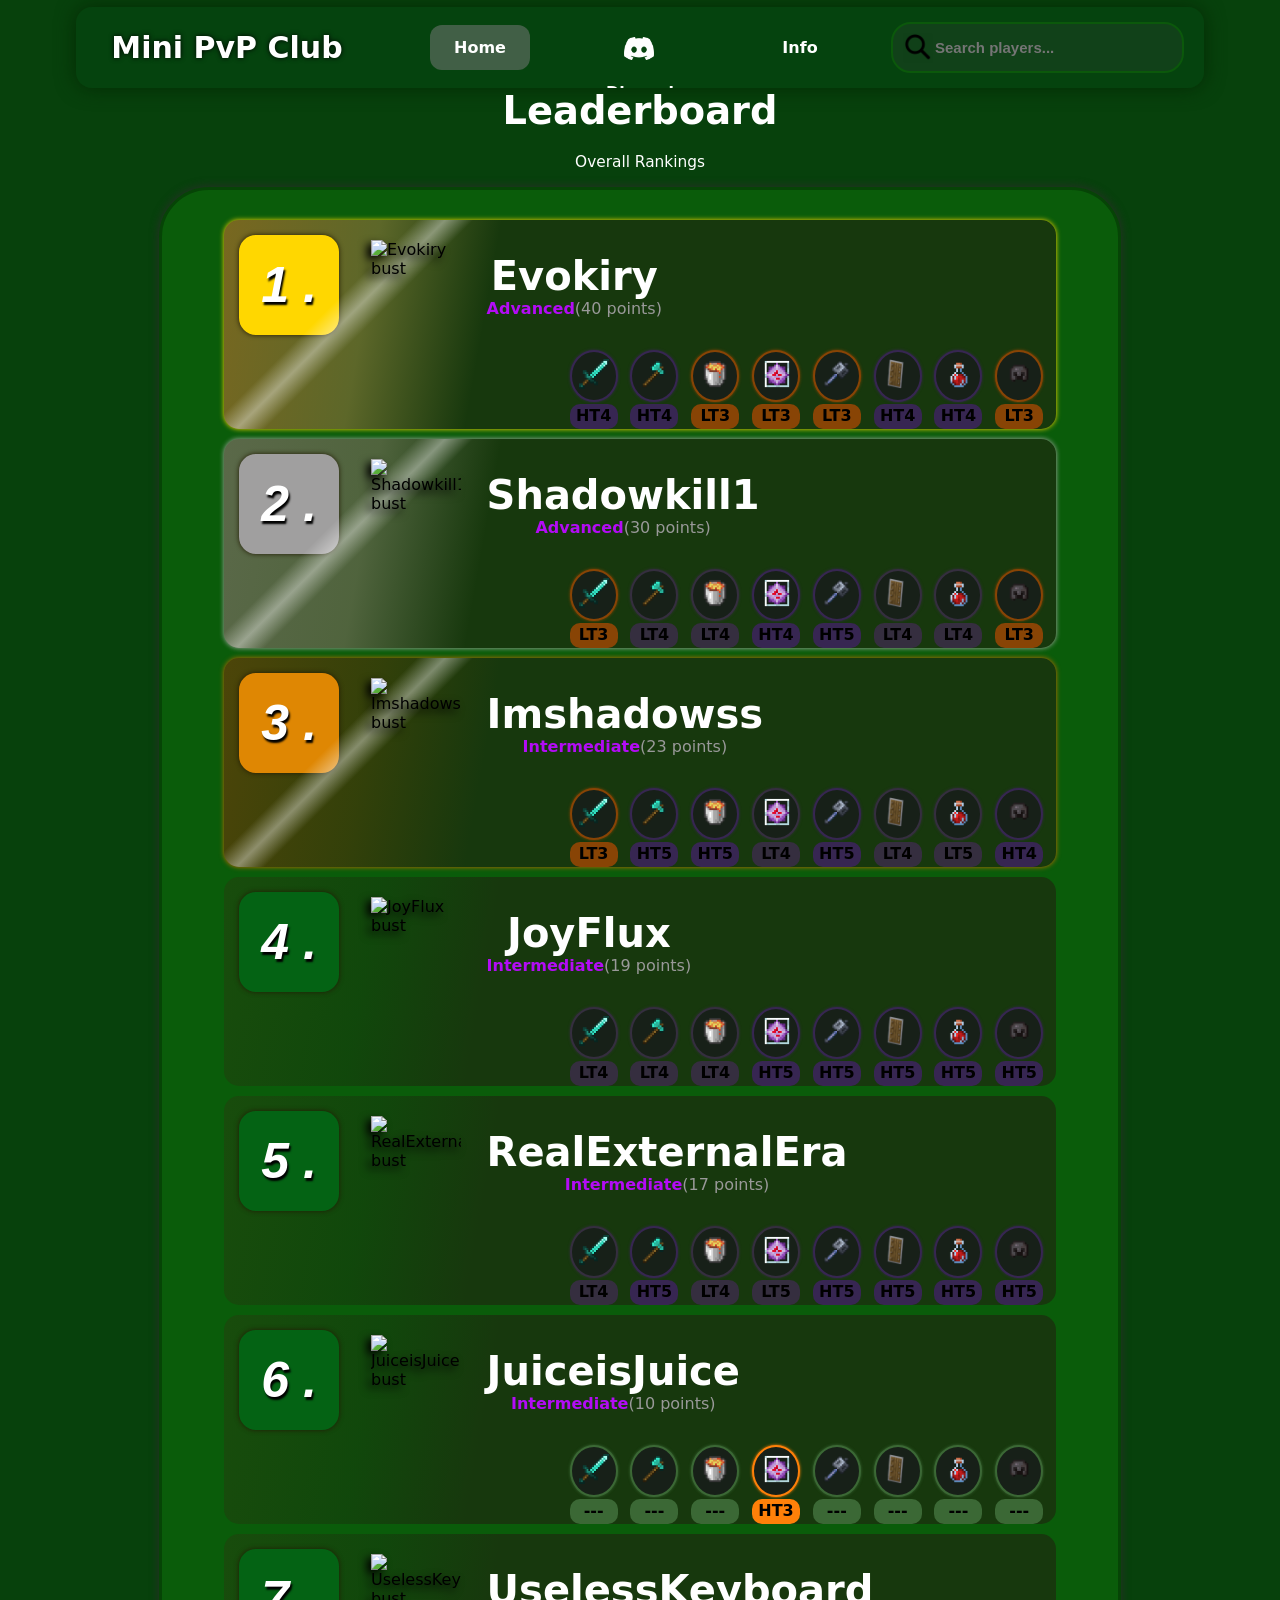
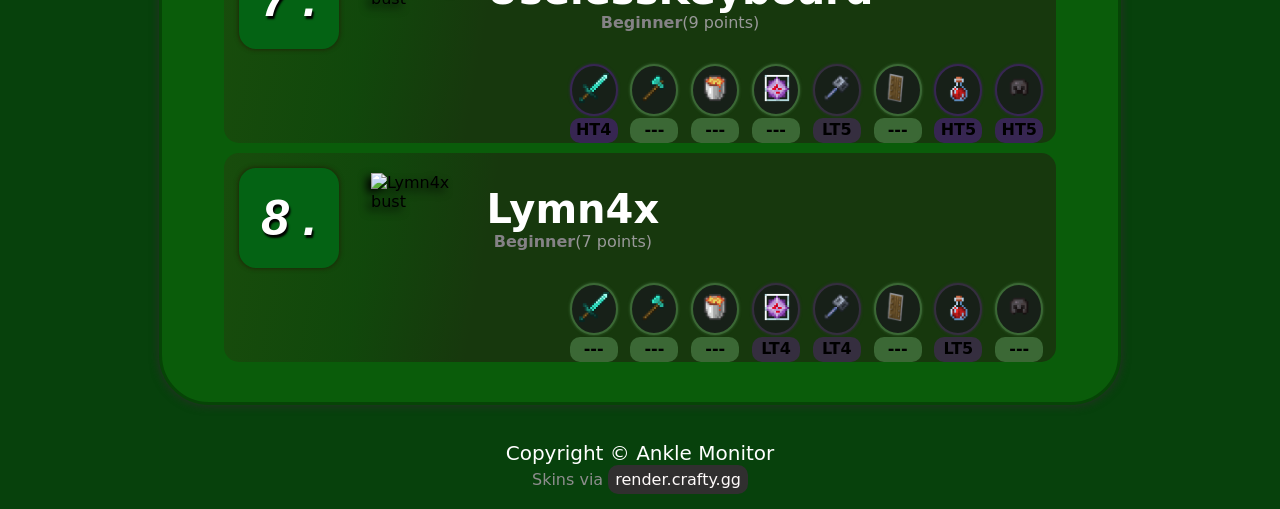
==== index.html @ 759bd152 "Added and updated cache busting queries" ====
<!DOCTYPE html>
<html lang="en">
<head>
    <meta charset="UTF-8">
    <meta name="viewport" content="width=device-width, initial-scale=1.0">
    <link rel="icon" type="image/x-icon" href="favicon.png">
    <title>Mini PvP Club</title>
    <link rel="stylesheet" href="style.css?v=1">
    <link rel="preconnect" href="https://fonts.googleapis.com">
    <link rel="preconnect" href="https://fonts.gstatic.com" crossorigin>
    <link href="https://fonts.googleapis.com/css2?family=Nunito:wght@100..900&display=swap" rel="stylesheet">
    <link rel="stylesheet" href="https://cdnjs.cloudflare.com/ajax/libs/font-awesome/6.5.2/css/all.min.css">
    <link rel="stylesheet" href="https://fonts.googleapis.com/css2?family=Material+Symbols+Outlined" />
</head>
<body>
        <!-- Google tag (gtag.js) -->
    <script async src="https://www.googletagmanager.com/gtag/js?id=G-LB9CNMWCJZ"></script>
    <script>
        window.dataLayer = window.dataLayer || [];
        function gtag(){dataLayer.push(arguments);}
        gtag('js', new Date());

        gtag('config', 'G-LB9CNMWCJZ');
    </script>
    <div id="floater-container" style="display: flex; justify-content: center; width: 100vw; position: absolute; height: 100vh; align-items: center; pointer-events: none;">
        <div class="floating" id="info-floater">
            <div id="top-scroll-hider"></div>                            
            <div id="title-buttons">
                <a id="title-button" onclick="switchToTitles()" style="cursor: pointer;">Titles</a>
                <a id="points-button" onclick="switchToPoints()" style="cursor: pointer;">Points</a>
            </div>
            <div class="mini-title">How to obtain <span style="text-decoration: underline;">achievement titles</span></div>
            <div id="info-panels-container">
                <div class="info-panels" id="champion" style="border-color: gold; box-shadow: 0 0 8px gold;">
                    <img src="Assets/crown.png" alt="crown" style="filter: drop-shadow(0 0 10px gold) drop-shadow(0 0 10px);">
                    <span style="color: goldenrod; font-size: 25px; text-shadow: 0 0 5px gold;">Champion</span><br>
                    <span style="color: rgb(194, 188, 188);">Obtained at 300+ points.</span>
                </div>
                <div class="info-panels" id="grandmaster" style="border-color: gold;">
                    <img src="Assets/crown.png" alt="crown">
                    <span style="color: rgb(155, 118, 26); font-size: 25px;">Grandmaster</span><br>
                    <span style="color: rgb(194, 188, 188);">Obtained at 200+ points.</span>
                </div>
                <div class="info-panels" id="master" style="border-color: goldenrod;">
                    <img src="Assets/crown 2.png" alt="crown">
                    <span style="color: goldenrod; font-size: 25px;">Master</span><br>
                    <span style="color: rgb(194, 188, 188);">Obtained at 100+ points.</span>
                </div>
                <div class="info-panels" id="pro" style="border-color: rgb(245, 12, 12);">
                    <img src="Assets/xp_orb.png" alt="xp-orb">
                    <span style="color: rgb(245, 12, 12); font-size: 25px;">Pro</span><br>
                    <span style="color: rgb(194, 188, 188);">Obtained at 50+ points.</span>
                </div>
                <div class="info-panels" id="advanced" style="border-color: rgb(179, 12, 245);">
                    <img src="Assets/xp_orb.png" alt="xp-orb">
                    <span style="color: rgb(179, 12, 245); font-size: 25px;">Advanced</span><br>
                    <span style="color: rgb(194, 188, 188);">Obtained at 25+ points.</span>
                </div>
                <div class="info-panels" id="intermediate" style="border-color: rgb(179, 12, 245);">
                    <img src="Assets/xp_orb.png" alt="xp-orb">
                    <span style="color: rgb(179, 12, 245); font-size: 25px;">Intermediate</span><br>
                    <span style="color: rgb(194, 188, 188);">Obtained at 10+ points.</span>
                </div>
                <div class="info-panels" id="beginner" style="border-color: rgb(133, 130, 134);">
                    <img src="Assets/xp_orb.png" alt="xp-orb">
                    <span style="color: rgb(133, 130, 134); font-size: 25px;">Beginner</span><br>
                    <span style="color: rgb(194, 188, 188);">Less than 10 points.</span>
                </div>
            </div>
        </div>
        <div class="floating" id="info-floater-points">
            <div id="top-scroll-hider"></div>
            <div id="title-buttons">
                <a id="title-button-points" onclick="switchToTitles()" style="cursor: pointer;">Titles</a>
                <a id="points-button-points" onclick="switchToPoints()" style="cursor: pointer;">Points</a>
            </div>
            <div class="mini-title">How points are calculated</div>
            <div class="points-cat" id="tier-1">
                <span>Tier 1</span>
                <div id="points-info">
                    <div class="points-disp" id="high-tier" style="background-color: rgb(250, 192, 0); border-color: rgb(102, 76, 10);" data-tooltip="High Tier"><span class="material-symbols-outlined">keyboard_double_arrow_up</span>60 Points</div>
                    <div class="points-disp" id="low-tier" style="background-color: rgba(250, 192, 0, 0.726); border-color: rgb(102, 76, 10);" data-tooltip="Low Tier"><span class="material-symbols-outlined">keyboard_arrow_up</span>45 Points</div>
                </div>
            </div>
            <div class="points-cat" id="tier-2">
                <span>Tier 2</span>
                <div id="points-info">
                    <div class="points-disp" id="high-tier" style="background-color: rgb(131, 131, 131); border-color: rgb(73, 73, 73);" data-tooltip="High Tier"><span class="material-symbols-outlined">keyboard_double_arrow_up</span>30 Points</div>
                    <div class="points-disp" id="low-tier" style="background-color: rgba(131, 131, 131, 0.726); border-color: rgb(73, 73, 73);" data-tooltip="Low Tier"><span class="material-symbols-outlined">keyboard_arrow_up</span>20 Points</div>
                </div>
            </div>
            <div class="points-cat" id="tier-3">
                <span>Tier 3</span>
                <div id="points-info">
                    <div class="points-disp" id="high-tier" style="background-color: rgb(172, 92, 2); border-color: rgb(82, 44, 1);" data-tooltip="High Tier"><span class="material-symbols-outlined">keyboard_double_arrow_up</span>10 Points</div>
                    <div class="points-disp" id="low-tier" style="background-color: rgba(172, 92, 2, 0.726); border-color: rgb(82, 44, 1);" data-tooltip="Low Tier"><span class="material-symbols-outlined">keyboard_arrow_up</span>6 Points</div>
                </div>
            </div>
            <div class="points-cat" id="tier-4">
                <span>Tier 4</span>
                <div id="points-info">
                    <div class="points-disp" id="high-tier" style="background-color: rgb(71, 71, 71); border-color: rgb(44, 44, 44);" data-tooltip="High Tier"><span class="material-symbols-outlined">keyboard_double_arrow_up</span>4 Points</div>
                    <div class="points-disp" id="low-tier" style="background-color: rgba(71, 71, 71, 0.726); border-color: rgb(44, 44, 44);" data-tooltip="Low Tier"><span class="material-symbols-outlined">keyboard_arrow_up</span>3 Points</div>
                </div>
            </div>
            <div class="points-cat" id="tier-4">
                <span>Tier 5</span>
                <div id="points-info">
                    <div class="points-disp" id="high-tier" style="background-color: rgb(71, 71, 71); border-color: rgb(44, 44, 44);" data-tooltip="High Tier"><span class="material-symbols-outlined">keyboard_double_arrow_up</span>2 Points</div>
                    <div class="points-disp" id="low-tier" style="background-color: rgba(71, 71, 71, 0.726); border-color: rgb(44, 44, 44);" data-tooltip="Low Tier"><span class="material-symbols-outlined">keyboard_arrow_up</span>1 Points</div>
                </div>
            </div>
        </div>

        
    </div>
    <div class="floating" id="floater-background" onclick="hideInfo(); hidePlayerStats()"></div>
    <div class="header">
        <div id="brand-link" >
            <a href="https://discord.gg/7qRr255gba" id="brand-name-link" target="_blank">
                Mini PvP Club
            </a>
        </div>
        <div class="center-header-items">
            <div class="sub-item" id="center-header-items-container">
                <a class="link" href="/" id="home" target="_self" style="background-color: rgba(122, 122, 122, 0.521);">
                    Home
                </a>
                <a class="link" id="discord" href="https://discord.gg/7qRr255gba" target="_blank">
                    <img src="Assets/discord.png" style="width: 30px; vertical-align: middle; padding-right: 2px;">
                    Discord
                </a>
                <a class="link" id="info-link" onclick="displayInfo()" style="cursor: pointer; ">
                    Info
                </a>
            </div>
            
        </div>
        <div class="right-header-items">
            <form class="search">
                <img src="Assets/search.png" style="width: 30px; height: 30px;">
                <input type="text" id="search" name="search" placeholder="Search players...">
            </form>
            
        </div>
    </div>
    <div class="main">
    <!--<div class="sub-item" id="gamemodes">
            <button class="gamemode-button" id="sword-button" onclick="window.location.href='sword.html'" style="cursor: pointer;">
                <img class="gamemode-image" src="Assets/Diamond_Sword.png" alt="diamond-sword">
                <span class="gamemode-text" id="sword-text">Sword</span>
            </button>
            <button class="gamemode-button" id="axe-button" onclick="window.location.href='axe.html'" style="cursor: pointer;">
                <img class="gamemode-image" src="Assets/Diamond_Axe.png" alt="diamond_Axe">
                <span class="gamemode-text" id="axe-text">Axe</span>
            </button>
            <button class="gamemode-button" id="uhc-button" onclick="window.location.href='uhc.html'" style="cursor: pointer;">
                <img class="gamemode-image" src="Assets/Lava_Bucket.png" alt="lava-bucket">
                <span class="gamemode-text" id="uhc-text">UHC</span>
            </button>
            <button class="gamemode-button" id="vanilla-button" onclick="window.location.href='vanilla.html'" style="cursor: pointer;">
                <img class="gamemode-image" src="Assets/End_Crystal.png" alt="end-crystal">
                <span class="gamemode-text" id="vanilla-text">Vanilla</span>
            </button>
            <button class="gamemode-button" id="mace-button" onclick="window.location.href='mace.html'" style="cursor: pointer;">
                <img class="gamemode-image" src="Assets/Mace.png" alt="mace">
                <span class="gamemode-text" id="mace-text">Mace</span>
            </button>
            <button class="gamemode-button" id="smp-button" onclick="window.location.href='smp.html'" style="cursor: pointer;">
                <img class="gamemode-image" src="Assets/Shield.png" alt="shield">
                <span class="gamemode-text" id="smp-text">SMP</span>
            </button>
            <button class="gamemode-button" id="pot-button" onclick="window.location.href='pot.html'" style="cursor: pointer;">
                <img class="gamemode-image" src="Assets/Potion_Healing.png" alt="healing-potion">
                <span class="gamemode-text" id="pot-text">Diamond Pot</span>
            </button>
            <button class="gamemode-button" id="neth-pot-button" onclick="window.location.href='netherite-pot.html'" style="cursor: pointer;">
                <img class="gamemode-image" src="Assets/Netherite_Helmet.png" alt="netherite-helmet">
                <span class="gamemode-text" id="neth-pot-text">Netherite Pot</span>
            </button>
        </div>-->
        <div class="sub-item" id="mini-title">
            Leaderboard
        </div>
        <div class="sub-item" id="extra-info">
            Overall Rankings
        </div>
        
        <div id="leaderboard-wrapper">
            <ul id="leaderboard">
                
            </ul>
            <div id="results"></div>
        </div>
    </div>
    <div class="footer">
        <div id="made-by-ankle-monitor">Copyright &copy; Ankle Monitor</div>
        <div id="skins-via">Skins via <span>render.crafty.gg</span></div>
    </div>
</body>
<script src="script.js?v=2"></script>
<noscript>
    You do not have javascript enabled, or your browser doesnt support it. To view the leaderboard please enable javascript or change browsers.
</noscript>
</html>
---- style.css ----
:root {
    --championColor: rgb(218, 165, 32);
    --grandmasterColor: rgb(153, 123, 46);
    --masterColor: rgb(187, 126, 69);
    --proColor: rgb(245, 12, 12);
    --advancedColor: rgb(179, 12, 245);
    --intermediateColor: rgb(179, 12, 245);
    --beginnerColor: rgb(133, 130, 134);
    --HT1: #ffd900;
    --LT1: #796a17;
    --HT2: rgb(194, 194, 194);
    --LT2: rgb(121, 120, 120);
    --HT3: rgb(255, 128, 9);
    --LT3: rgb(136, 68, 5);
    --HT4: rgb(55, 38, 82);
    --LT4: rgb(53, 46, 63);
    --HT5: rgb(55, 38, 82);
    --LT5: rgb(53, 46, 63);
    --unranked: rgb(59, 104, 53);
    --playerSlotTransitionDistance: -40px;
    --floaterColor: rgb(36, 35, 49);
    --bgColor: rgb(7, 65, 12);
    --accentColor1: rgb(17, 21, 255);
    --accentColor2: rgb(5, 73, 31);
    --accentColor3: rgb(100, 98, 11);
    --accentColor4: rgb(21, 56, 6);
    --firstColor: gold;
    --secondColor: rgb(160, 159, 159);
    --thirdColor: rgb(223, 135, 3);
    --fourthColor: rgb(4, 99, 20);
}

body {
    font-family: system-ui, -apple-system, BlinkMacSystemFont, 'Segoe UI', Roboto, Oxygen, Ubuntu, Cantarell, 'Open Sans', 'Helvetica Neue', sans-serif;
    min-height: 100vh;
    background: var(--bgColor);
    margin: 0;
    overflow-x: hidden;
}

::-webkit-scrollbar {
    display: none;
}

.bubble {
    position: fixed;
    width: 600px;
    height: 600px;
    background: rgb(0, 0, 0);
    border-radius: 50%;
    filter: blur(100px);
    opacity: 0.5;
    z-index: -1;
}

.header {
    background-color: rgba(5, 70, 16, 0.514);
    padding: 15px 20px;
    box-shadow: 0px 0px 20px rgb(4, 43, 4);
    display: grid;
    grid-template-columns: 1fr 1fr 1fr;
    align-items: center;
    overflow-x: hidden;
    width: 85vw;
    border-radius: 16px;
    filter: drop-shadow();
    margin-left: auto;
    margin-right: auto;
    margin-top: 7px;
}

#brand-link {
    justify-self: start;
}

.center-header-items {
    justify-self: center;
}

.right-header-items {
    justify-self: end;
}

.center-header-items {
    height: 45px;
    z-index: 1;
}

#center-header-items-container {
    display: flex;
    justify-content: center;
    gap: 20px;
}

.link {
    text-decoration: none;
    color: white;
    border-radius: 12px;
    width: 100px;
    height: 45px;
    margin: 0 20px;
    text-align: center;
    vertical-align: middle;
    line-height: 45px;
    font-weight: bold;
    transition: background-color 0.2s, transform 0.25s;

}

.link:active {
    text-decoration: none;
    color: white;
}

.link:hover {
    background-color: rgba(122, 122, 122, 0.521);
}

#discord:hover {
    background-color: rgb(81,102,247);
    transform: scale(1.15);
    box-shadow: 0 0 5px rgb(26, 5, 209);
}

#brand-name-link {
    text-decoration: none;
    color: white;
    z-index: 2;
    position: relative;
    vertical-align: middle;
    line-height: 45px;
    font-weight: bolder;
    font-size: 30px;
    padding-left: 1.2vw;
    text-shadow: 0 0 5px black;
}

.sub-item {
    color: white;
    width: fit-content;
    text-align: center;
}

#title {
    font-size: 40px;
    font-weight: bold;
    margin-top: 30px;
}

#leaderboard {
    display: flex;
    flex-direction: column;
}

.leaderboard-slot-1 {
    display: flex;
    background: linear-gradient(100deg,#ffa93a6b,#ffd46b4d 18%,#ffd46b00 32%),rgb(23, 56, 13);
    width: 65vw;
    align-items: center;
    border-radius: 15px;
    box-shadow: 0 0 5px gold;
    align-self: center;
    margin-bottom: 10px;
    cursor: pointer;
    transition: transform 0.2s;
    z-index: 8;
    flex-wrap: wrap;
    overflow: hidden;
    isolation: isolate;
    position: relative;
}

.leaderboard-slot-1:hover {
    transform: translateX(var(--playerSlotTransitionDistance));
    background: linear-gradient(100deg,#ffa93a6b,#ffd46b4d 18%,#ffd46b00 32%),rgb(35, 83, 20);
}

.leaderboard-ranking {
    box-shadow: 0 0 5px rgb(34, 26, 5);
    width: 100px;
    height: 100px;
    border-radius: 17px;
    text-align: center;
    vertical-align: center;
    line-height: 100px;
    font-size: 50px;
    font-weight: bold;
    color: rgb(255, 255, 255);
    text-shadow: 1.6px 3px 2px rgb(0, 0, 0);
    margin: 15px;
    margin-right: 2.5vw;
    font-style: italic;
    font-family:Impact, Haettenschweiler, 'Arial Narrow Bold', sans-serif;
}

.leaderboard-slot-2 {
    display: flex;
    background: linear-gradient(100deg,#b8ac9c6b,#d4c9ad4d 18%,#ffd46b00 32%),rgb(23, 56, 13);
    width: 65vw;
    align-items: center;
    border-radius: 15px;
    box-shadow: 0 0 5px rgb(170, 169, 168);
    align-self: center;
    margin-bottom: 10px;
    cursor: pointer;
    transition: transform 0.2s;
    z-index: 8;
    flex-wrap: wrap;
    position: relative;
    overflow: hidden;
}

.leaderboard-slot-2:hover {
    transform: translateX(var(--playerSlotTransitionDistance));
    background: linear-gradient(100deg,#b8ac9c6b,#d4c9ad4d 18%,#ffd46b00 32%),rgb(35, 83, 20);
}

.leaderboard-slot-3 {
    display: flex;
    background: linear-gradient(100deg,#9757036b,#7554024d 18%,#c28d0600 32%),rgb(23, 56, 13);
    width: 65vw;
    align-items: center;
    border-radius: 15px;
    box-shadow: 0 0 5px rgb(199, 107, 2);
    align-self: center;
    margin-bottom: 10px;
    cursor: pointer;
    transition: transform 0.2s;
    z-index: 8;
    flex-wrap: wrap;
    position: relative;
    overflow: hidden;
}

.leaderboard-slot-3:hover {
    transform: translateX(var(--playerSlotTransitionDistance));
    background: linear-gradient(100deg,#9757036b,#7554024d 18%,#c28d0600 32%),rgb(35, 83, 20);
}

.leaderboard-slot {
    display: flex;
    background: linear-gradient(100deg,#1a680b6b,#026b074d 18%,#c28d0600 32%),rgb(23, 56, 13);
    width: 65vw;
    align-items: center;
    border-radius: 15px;
    align-self: center;
    margin-bottom: 10px;
    cursor: pointer;
    transition: transform 0.2s;
    z-index: 8;
    flex-wrap: wrap;
}

.leaderboard-slot:hover {
    transform: translateX(var(--playerSlotTransitionDistance));
    background: linear-gradient(100deg,#1a680b6b,#026b074d 18%,#c28d0600 32%),rgb(35, 83, 20);
}

.player-image {
    width: 90px;
    height: 90px;
    margin-right: 2vw;
    filter: drop-shadow(-4px 4px 4px);
}

.points-badge-and-name {
    display: flex;
    flex-direction: column;
    justify-content: center;

}

.player-points {
    margin-right: 2vw;
    text-align: center;
    margin-bottom: 5px;
    color: white;
    font-weight: bold;
}

.player-title {
    text-align: center;
    color: white;
    font-weight: bold;
}

.username {
    color: white;
    font-weight: bold;
    font-size: 40px;
    align-self: center;
}

.gamemode-button {
    background: transparent;
    border: none;
    width: 100px;
    height: 125px;
    margin-top: 20px;
    border-radius: 30px;
    transition: transform 0.15s;
    margin-right: 15px;
}

.gamemode-button:hover {
    transform: scale(1.2);
}

.gamemode-image {
    width: 70px;
    height: auto;
    padding-bottom: 5px;
    filter: drop-shadow(0 0 10px rgba(9, 236, 149,1)) drop-shadow(0 0 10px);
}

.gamemode-text {
    color: rgb(168, 168, 168);
    font-weight: bold;
    font-size: 16px;
    text-shadow: 0 0 5px rgb(0, 0, 0);
}

.floating {
    position:fixed;
    background: var(--floaterColor);
    opacity: 1;
    z-index: 10;
    pointer-events: all;
}

#info-floater {
    width: 26vw;
    height: 600px;
    border-radius: 40px;
    display: flex;
    opacity: 1;
    transition: opacity 0.2s;
    border-color: rgb(90, 90, 90);
    border-style: solid;
    border-width: 2px;
    box-shadow: 0 0 5px gray;
    scrollbar-width: none;
    position: absolute;
    overflow-y: auto;
    align-items: center;
    flex-direction: column;
    visibility: hidden;
}

#info-floater-points {
    width: 26vw;
    height: 600px;
    border-radius: 40px;
    display: flex;
    opacity: 1;
    transition: opacity 0.2s;
    border-color: rgb(90, 90, 90);
    border-style: solid;
    border-width: 2px;
    box-shadow: 0 0 5px gray;
    overflow-y: auto;
    scrollbar-width: none;
    align-items: center;
    flex-direction: column;
    visibility: hidden;
}

#floater-background {
    width: 100%;
    height: 100vh;
    z-index: 9;
    opacity: 0.5;
    background-color: black;
    display: none;
    position: fixed;
}

.info-panels {
    background-color: rgb(29, 36, 43);
    border-radius: 15px;
    width: 21vw;
    height: 60px;
    margin-top: 10px;
    border-width: 2px;
    border-style: solid;
    padding: 10px;
    z-index: 10;
}

.info-panels img {
    width: 55px;
    float: left;
    align-self: center;
    vertical-align: middle;
    line-height: 60px;
    margin-right: 20px;
}

#mini-title {
    width: 100%;
    padding: 0px;
    margin-bottom: 20px;
    font-size: 3vw;
    color: white;
    font-weight: bold;
    text-align: center;
}

.mini-title {
    padding: 5px;
    margin-bottom: 20px;
    margin-top: 70px;
    font-size: 1.5vw;
    color: white;
    z-index: 11;
    position: fixed;
    left: 50%;
    transform: translateX(-50%);
}

#title-buttons {
    background-color: rgb(53, 52, 52);
    margin-top: 10px;
    border-radius: 15px;
    height: 60px;
    z-index: 11;
    position: fixed;
    left: 50%;
    transform: translateX(-50%);
}

#title-buttons a {
    margin: 0 0.9vw;
    font-size: 1.6vw;
    font-weight: bold;
    color: white;
    padding: 0 2.7vw;
    border-radius: 15px;
    vertical-align: middle;
    line-height: 60px;
}

#title-button {
    border-color: grey;
    border-style: solid;
    border-width: 2px;
}

#champion {
    margin-top: 150px;
}

#top-scroll-hider {
    background-color: rgb(36, 35, 49);
    width: 23.5vw;
    height: 125px;
    z-index: 11;
    border-top-left-radius: 15px;
    border-top-right-radius: 15px;
    position: fixed;
    left: 50%;
    transform: translateX(-50%);
}

#points-button-points {
    border-color: grey;
    border-style: solid;
    border-width: 2px;
}

.points-cat {
    font-size: 25px;
}

#tier-1 span {
    color: gold;
    text-shadow: 0 0 5px gold;
}

#tier-1 {
    margin-top: 140px;
}

#tier-2 span {
    color: rgb(177, 177, 177);
}

#tier-3 span {
    color: rgb(182, 119, 1);
}

#tier-4 span {
    color: rgb(80, 78, 75);
}

#tier-5 span {
    color: rgb(80, 78, 75);
}

#high-tier {
    margin-bottom: 5px;
}

.points-cat {
    margin-bottom: 10px;
    justify-self: center;
}

.points-disp {
    border-radius: 20px;
    border-style: solid;
    border-width: 2.5px;
    width: 155px;
    height: 35px;
    text-align: center;
    font-weight: bold;
    margin-right: 10px;
    cursor: pointer;
}

.gamemode-tiers {
    display: flex;
    gap: 1vw;
    margin-left: auto;
    flex-wrap: wrap;
}

.gamemode-tiers-stats {
    display: flex;
    gap: 1vw;
    width: auto;
    justify-self: center;
    margin-top: 20px;
    border: solid grey 2px;
    border-radius: 20px;
    padding: 1vw;
    background-color: rgb(40, 40, 40);
    box-shadow: 0 0 5px grey;
    position: absolute;
    left: 50%;
    transform: translateX(-50%);
}

.gamemode-image-player {
    width: 30px;
}

.gamemode-type {
    color: rgb(0, 0, 0);
    height: 21px;
    font-weight: bold;
    padding: 2px;
    text-align: center;
    border-radius: 10px;
    margin-top: 2px;
}

.img-border {
    border-radius: 50%;
    overflow: hidden;
    padding: 7px;
    background-color: rgb(23, 32, 24);
}

#neth-pot-gamemode {
    padding-right: 1vw;
}

#player-stats {
    width: 35vw;
    height: 600px;
    border-radius: 40px;
    opacity: 1;
    transition: opacity 0.2s;
    border-color: rgb(90, 90, 90);
    border-style: solid;
    border-width: 2px;
    box-shadow: 0 0 5px gray;
    overflow-y: auto;
    scrollbar-width: thin;
    display: flex;
    align-items: center;
    flex-direction:column;
    overflow-x: auto;
}

.player-circ-image {
    width: 6vw;
    height: 6vw;
    margin-top: 20px;
    border-radius: 50%;
    border: solid 2px grey;
    box-shadow: 0 0 5px grey;
}

.username-stats {
    margin-top: 10px;
    font-weight: bold;
    color: white;
    font-size: 2vw;
}

.title-stats {
    font-weight: bold;
    font-size: 1.2vw;
}

.position-title {
    margin-top: 20px;
    margin-left: 5vw;
    font-weight: bold;
    font-size: 1.5vw;
    color: grey;
    align-self: flex-start;
    font-style: italic;
}

.position-on-leaderboard-wrapper {
    display: grid;
    grid-template-columns: 1fr auto 1fr;
    align-items: center;
    width: 35vw;
}

.overall-text {
    color: rgb(255, 255, 255);
    margin-left: 5vw;
    margin-top: 5px;
    font-size: 1.6vw;

}

.position-on-leaderboard {
    font-size: 2vw;
    color: white;
    justify-self: center;
    font-weight: bold;
}

.tiers-stats-title {
    margin-top: 20px;
    margin-left: 5vw;
    font-weight: bold;
    font-size: 1.5vw;
    color: grey;
    align-self: flex-start;
    font-style: italic;
}

#leaderboard-wrapper {
    display: flex;
    justify-content: center;
}

#leaderboard {
    background-color: rgb(10, 92, 10);
    width: 70vw;
    padding: 30px;
    border-radius: 50px;
    box-shadow: 0 0 10px rgb(44, 44, 43);
    border: solid 3px rgb(6, 68, 6);
}

.footer {
    display: flex;
    align-items: center;
    justify-content: center;
    flex-direction: column;
    padding: 20px;
}

#made-by-ankle-monitor {
    color: white;
    font-size: 20px;
}

#skins-via {
    color: rgb(141, 141, 141);
    margin-top: 5px;
}

#skins-via span {
    color: rgb(255, 251, 251);
    background-color: rgb(48, 47, 47);
    padding:5px 7px;
    border-radius: 10px;
}

#credit-brand {
    position: fixed;
    margin-bottom: 20px;
    margin-right: 20px;
    padding: 7px;
    background-color: rgb(6, 44, 1);
    border-radius: 999px;
    border: solid 2px #3a764c;
    font-weight: bold;
    color: grey;
    font-size: 0.7vw;
    z-index: 25;
}

#credit-brand span {
    background: linear-gradient(to right, #065e91, rgb(4, 155, 4));
    -webkit-text-fill-color: transparent;
    background-clip: text;
    font-weight: bold;
    font-size: 0.7vw;
}

.search {
    background-color: rgb(17, 65, 25);
    border-radius: 20px;
    padding: 5px;
    padding-left: 10px;
    border: solid 2px rgb(11, 88, 11);
    display: flex;
    align-items: center;
}

#search {
    background: transparent;
    border-width: 0px;
    width: 240px;
    height: 35px;
    color: white;
    font-weight: bold;
    font-size: 15px;
}

#search:focus {
    outline: none;
}

#extra-info {
    font-size: 1.2vw; 
    width: 100%;
}

#copyright-info-link {
    text-decoration: none;
    color: white;
    margin-top: 5px;
    margin-bottom: 5px;
    font-size: 15px;
}

#copyright-info-link:hover {
    color: rgb(21, 75, 250);
    text-decoration: underline;
}

.leaderboard-slot-1::before {
    content: '';
    position: absolute;
    height: 250%;
    width: 40px;
    top: 0;
    left: -60px;
    background: linear-gradient(90deg, transparent, rgba(255, 255, 255, 0.4), transparent);
    transform: rotate(45deg) translateY(-35%);
    animation: shine 5s ease infinite;
}

.leaderboard-slot-2::before {
    content: '';
    position: absolute;
    height: 250%;
    width: 40px;
    top: 0;
    left: -60px;
    background: linear-gradient(90deg, transparent, rgba(255, 255, 255, 0.4), transparent);
    transform: rotate(45deg) translateY(-35%);
    animation: shine 5s ease infinite;
}

.leaderboard-slot-3::before {
    content: '';
    position: absolute;
    height: 250%;
    width: 40px;
    top: 0;
    left: -60px;
    background: linear-gradient(90deg, transparent, rgba(255, 255, 255, 0.4), transparent);
    transform: rotate(45deg) translateY(-35%);
    animation: shine 5s ease infinite;
}

.namemc {
    display: flex;
    flex-direction: row;
    gap: 5px;
    background-color: rgb(55, 59, 82);
    padding:  7px 10px;
    border-radius: 15px;
    align-items: center;
    color: rgb(151, 150, 150);
    margin-top: 10px;
    margin-bottom: 7px;
}

.namemc:hover {
    color: white;
}

#namemc-link {
    text-decoration: none;
}

.namemc img {
    border-radius: 5px;
}

.material-symbols-outlined {
    color: black !important;
    font-weight: bold !important;
}

.tooltip {
    position: fixed;
    padding: 6px 10px;
    background: rgba(0, 0, 0, 0.85);
    color: white;
    font-size: 12px;
    border-radius: 6px;
    pointer-events: none;
    z-index: 9999;
    white-space: nowrap;
    opacity: 0;
    transform: translateY(5px);
    transform: translateX(-50%);
    white-space: normal;
}

.tooltip.show {
    transition: opacity 0.15s ease, transform 0.25s ease;

    opacity: 1;

    transform: translate(-50%, -100%);
}

@keyframes shine {
  0% {
    left: -80px;
  }
  40% {
    left: calc(100% + 20px);
  }
  100% {
    left: calc(100% + 20px);
  }
}

@media (max-width: 800px){

    .header {
        display: flex;
        flex-direction: column;
    }
    #brand-link {
        float: none;
        width: 100%;
        text-align: center;
    }

    .gamemode-tiers-stats {
        width: auto;
        flex-wrap: wrap;
    }
}

@media (max-width: 1000px) {
    #info-floater {
        width: 60vw;
    }

    #info-floater-points {
        width: 60vw;
    }

    .info-panels {
        width: 50vw;
    }

    #title-buttons {
        justify-self: center;
        background-color: rgb(53, 52, 52);
        margin-top: 10px;
        border-radius: 15px;
        height: 60px;
        position: fixed;
        z-index: 11;
    }

    #title-buttons a {
        margin: 0 4vw;
        font-size: 3.7vw;
        font-weight: bold;
        color: white;
        padding: 0 2.7vw;
        border-radius: 15px;
        vertical-align: middle;
        line-height: 60px;
    }
    .mini-title {
        font-size: 3vw;
    }

    #top-scroll-hider {
        width: 58vw;
        border-radius: 25px;
    }

    
    .points-badge-and-name {
        margin: auto;
        margin-bottom: 10px;
    }

    .gamemode-tiers {
        margin: auto;
        margin-bottom: 10px;
    }

    #credit-brand {
        font-size: 1.6vw;
    }

    #credit-brand span {
        font-size: 1.6vw;
    }

    #mini-title {
        font-size: 6vw;
    }

    #extra-info {
        font-size: 3vw;
    }
    .search {
        margin-top: 10px;
    }

    .player-circ-image {
        width: 13vw;
        height: 13vw;
    }

    .username-stats {
        font-size: 5vw;
    }
    .title-stats {
        font-size: 3vw;
    }

    .position-title {
        font-size: 3vw;
    }

    .tiers-stats-title {
        font-size: 3vw;
    }

    .overall-text {
        font-size: 2.7vw;
    }

    .position-on-leaderboard {
        font-size: 3.5vw;
    }

    .position-on-leaderboard-wrapper {
        width: 50vw;
    }
}

@media (max-width: 1300px) {
    #player-stats {
        width: 65vw;
    }
}
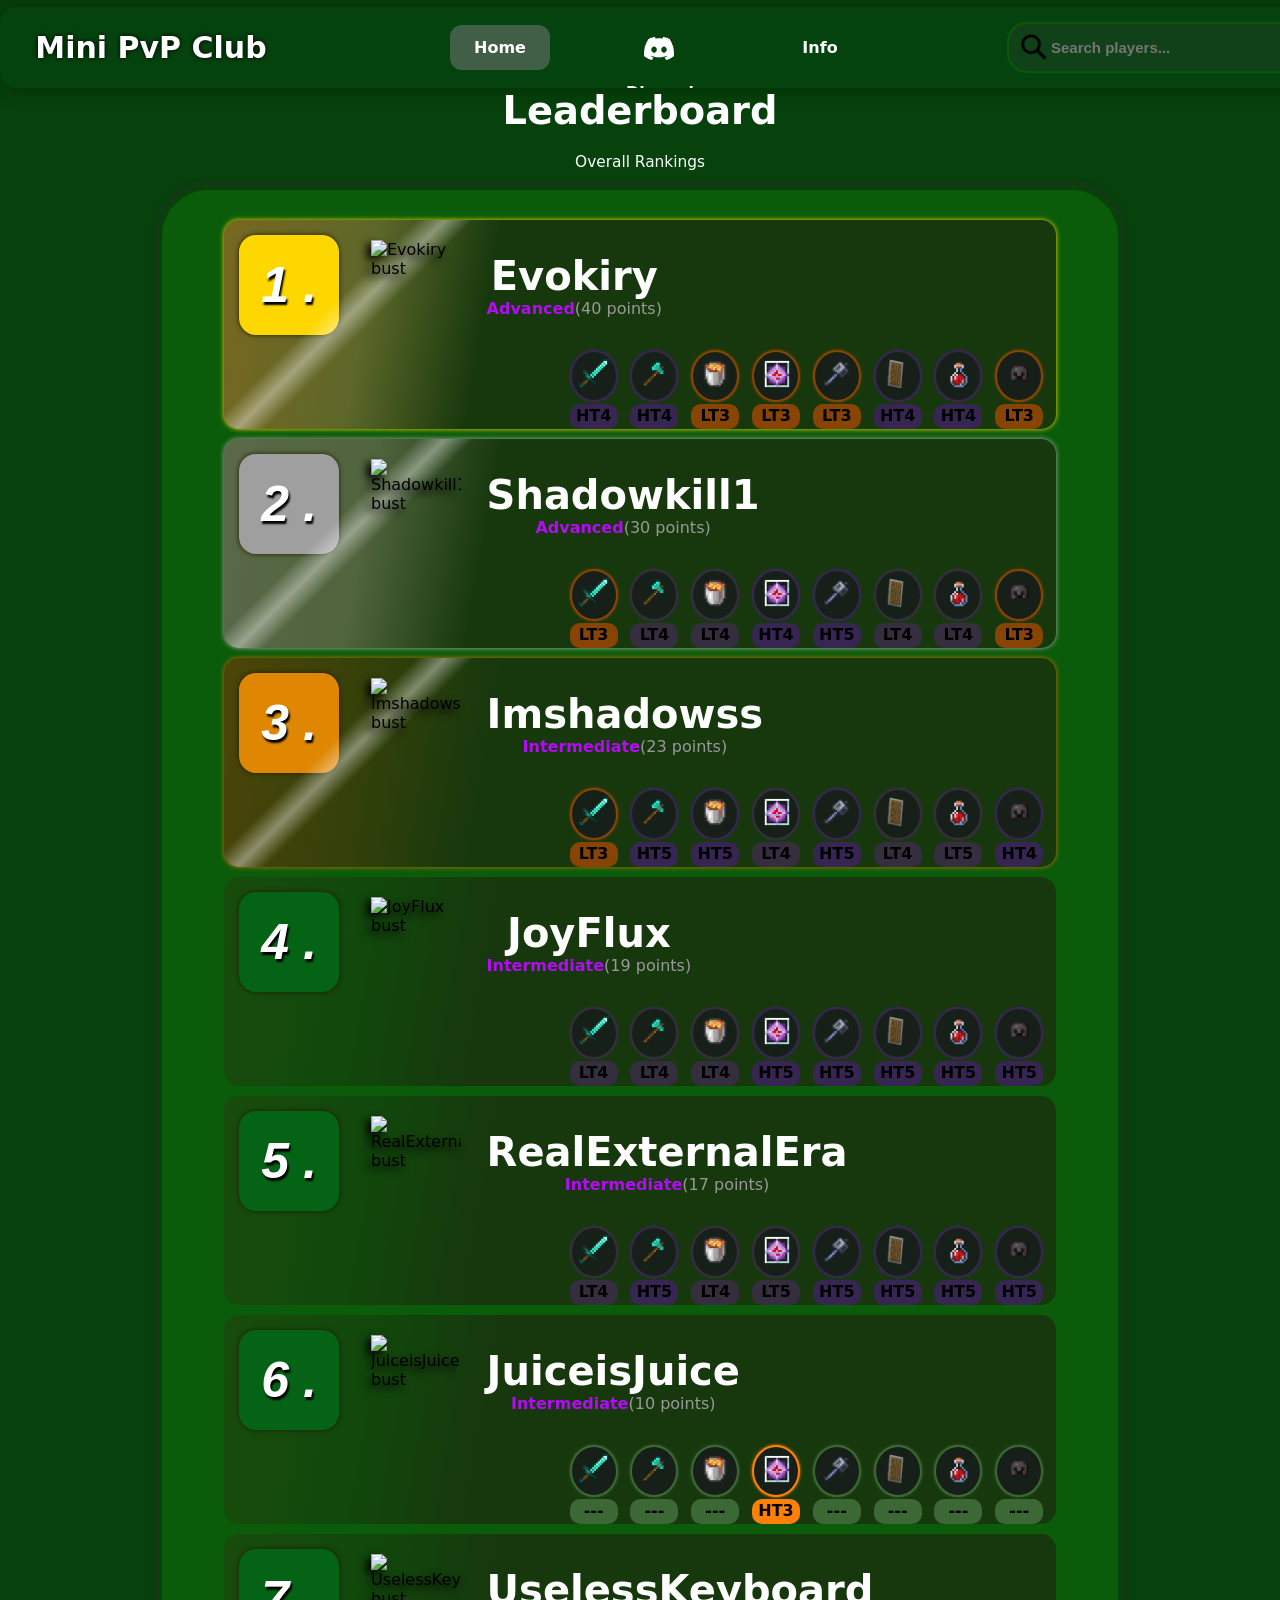
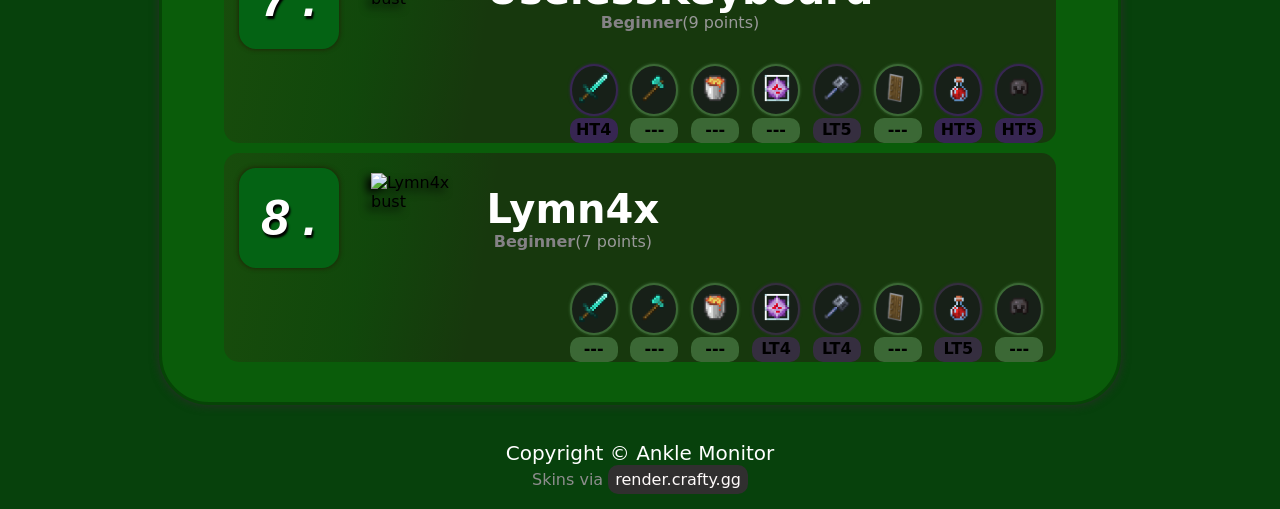
==== commit f6ae6293: "Update index.html" ====
--- a/index.html
+++ b/index.html
@@ -5,7 +5,7 @@
     <meta name="viewport" content="width=device-width, initial-scale=1.0">
     <link rel="icon" type="image/x-icon" href="favicon.png">
     <title>Mini PvP Club</title>
-    <link rel="stylesheet" href="style.css?v=1">
+    <link rel="stylesheet" href="style.css?v=2">
     <link rel="preconnect" href="https://fonts.googleapis.com">
     <link rel="preconnect" href="https://fonts.gstatic.com" crossorigin>
     <link href="https://fonts.googleapis.com/css2?family=Nunito:wght@100..900&display=swap" rel="stylesheet">
@@ -13,7 +13,7 @@
     <link rel="stylesheet" href="https://fonts.googleapis.com/css2?family=Material+Symbols+Outlined" />
 </head>
 <body>
-        <!-- Google tag (gtag.js) -->
+            <!-- Google tag (gtag.js) -->
     <script async src="https://www.googletagmanager.com/gtag/js?id=G-LB9CNMWCJZ"></script>
     <script>
         window.dataLayer = window.dataLayer || [];
@@ -22,6 +22,8 @@
 
         gtag('config', 'G-LB9CNMWCJZ');
     </script>
+
+    <!--Floating Elements-->
     <div id="floater-container" style="display: flex; justify-content: center; width: 100vw; position: absolute; height: 100vh; align-items: center; pointer-events: none;">
         <div class="floating" id="info-floater">
             <div id="top-scroll-hider"></div>                            
@@ -115,6 +117,7 @@
         
     </div>
     <div class="floating" id="floater-background" onclick="hideInfo(); hidePlayerStats()"></div>
+    <!--Header-->
     <div class="header">
         <div id="brand-link" >
             <a href="https://discord.gg/7qRr255gba" id="brand-name-link" target="_blank">
@@ -144,6 +147,7 @@
             
         </div>
     </div>
+    <!--Main Content-->
     <div class="main">
     <!--<div class="sub-item" id="gamemodes">
             <button class="gamemode-button" id="sword-button" onclick="window.location.href='sword.html'" style="cursor: pointer;">
@@ -193,12 +197,13 @@
             <div id="results"></div>
         </div>
     </div>
+    <!--Footer-->
     <div class="footer">
         <div id="made-by-ankle-monitor">Copyright &copy; Ankle Monitor</div>
         <div id="skins-via">Skins via <span>render.crafty.gg</span></div>
     </div>
 </body>
-<script src="script.js?v=2"></script>
+<script src="script.js?v=4"></script>
 <noscript>
     You do not have javascript enabled, or your browser doesnt support it. To view the leaderboard please enable javascript or change browsers.
 </noscript>
--- a/style.css
+++ b/style.css
@@ -979,4 +979,8 @@
     #player-stats {
         width: 65vw;
     }
-}
+
+    .header {
+        width: 100vw;
+    }
+}
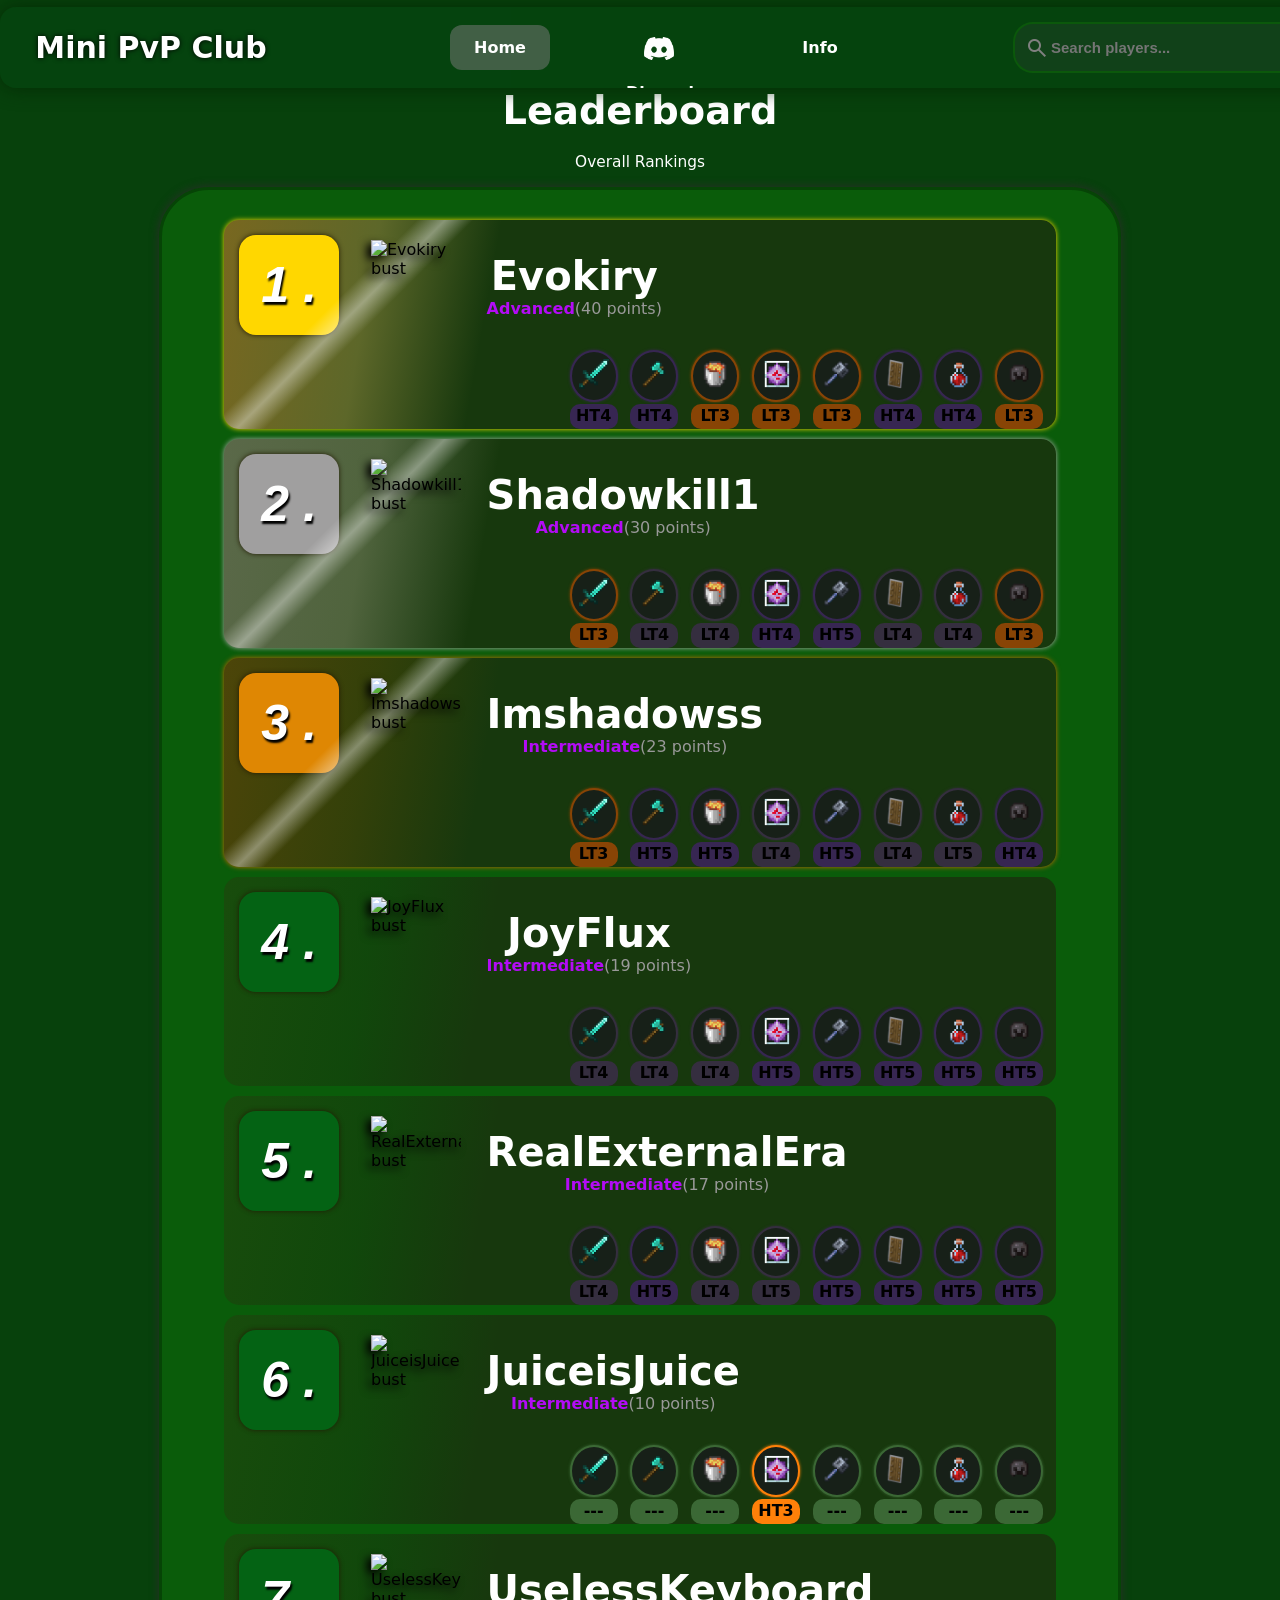
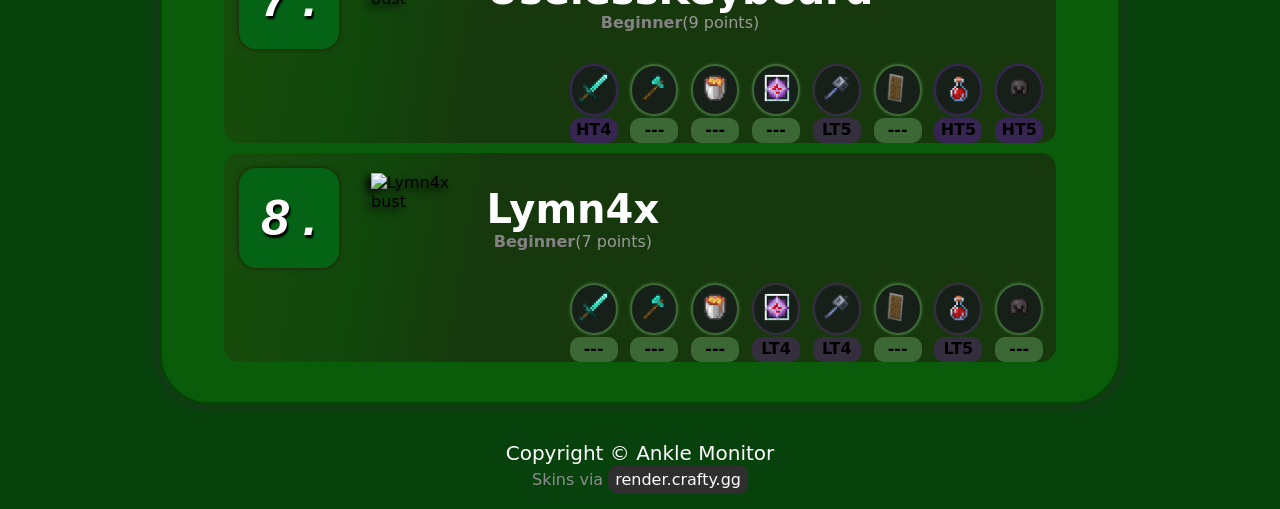
==== commit 1a64141e: "Added clean animations and added some screen reader support" ====
--- a/index.html
+++ b/index.html
@@ -3,9 +3,10 @@
 <head>
     <meta charset="UTF-8">
     <meta name="viewport" content="width=device-width, initial-scale=1.0">
+    <meta name="description" content="The official website of Mini PvP Club. Mini PvP club is a Discord community and Minecraft PvP tierlist.">
     <link rel="icon" type="image/x-icon" href="favicon.png">
     <title>Mini PvP Club</title>
-    <link rel="stylesheet" href="style.css?v=2">
+    <link rel="stylesheet" href="style.css?v=3">
     <link rel="preconnect" href="https://fonts.googleapis.com">
     <link rel="preconnect" href="https://fonts.gstatic.com" crossorigin>
     <link href="https://fonts.googleapis.com/css2?family=Nunito:wght@100..900&display=swap" rel="stylesheet">
@@ -141,7 +142,7 @@
         </div>
         <div class="right-header-items">
             <form class="search">
-                <img src="Assets/search.png" style="width: 30px; height: 30px;">
+                <span class="material-symbols-outlined" style="font-weight: normal !important; color: grey !important;">search</span>
                 <input type="text" id="search" name="search" placeholder="Search players...">
             </form>
             
@@ -203,7 +204,7 @@
         <div id="skins-via">Skins via <span>render.crafty.gg</span></div>
     </div>
 </body>
-<script src="script.js?v=4"></script>
+<script src="script.js?v=5"></script>
 <noscript>
     You do not have javascript enabled, or your browser doesnt support it. To view the leaderboard please enable javascript or change browsers.
 </noscript>
--- a/style.css
+++ b/style.css
@@ -320,6 +320,11 @@
     text-shadow: 0 0 5px rgb(0, 0, 0);
 }
 
+#gamemodes {
+    margin-left: auto;
+    margin-right: auto;
+}
+
 .floating {
     position:fixed;
     background: var(--floaterColor);
@@ -334,7 +339,7 @@
     border-radius: 40px;
     display: flex;
     opacity: 1;
-    transition: opacity 0.2s;
+    transition: opacity 0.3s ease;
     border-color: rgb(90, 90, 90);
     border-style: solid;
     border-width: 2px;
@@ -342,6 +347,7 @@
     scrollbar-width: none;
     position: absolute;
     overflow-y: auto;
+    overflow-x: hidden;
     align-items: center;
     flex-direction: column;
     visibility: hidden;
@@ -385,6 +391,12 @@
     border-style: solid;
     padding: 10px;
     z-index: 10;
+    transition: scale 0.2s;
+    cursor: pointer;
+}
+
+.info-panels:hover {
+    scale: 1.1;
 }
 
 .info-panels img {
@@ -452,11 +464,11 @@
 
 #top-scroll-hider {
     background-color: rgb(36, 35, 49);
-    width: 23.5vw;
+    width: 26vw;
     height: 125px;
     z-index: 11;
-    border-top-left-radius: 15px;
-    border-top-right-radius: 15px;
+    border-top-left-radius: 35px;
+    border-top-right-radius: 35px;
     position: fixed;
     left: 50%;
     transform: translateX(-50%);
@@ -984,3 +996,27 @@
         width: 100vw;
     }
 }
+
+#leaderboard {
+    opacity: 0;
+    transform: translateY(20px);
+    animation: fadeUp 0.8s ease forwards;
+}
+
+.header {
+    transform: translateY(-10px);
+    animation: headerFade 0.4s ease forwards;
+}
+
+@keyframes fadeUp {
+    to {
+        opacity: 1;
+        transform: translateY(0);
+    }
+}
+
+@keyframes headerFade {
+    to {
+        transform: translateY(0);
+    }
+}
